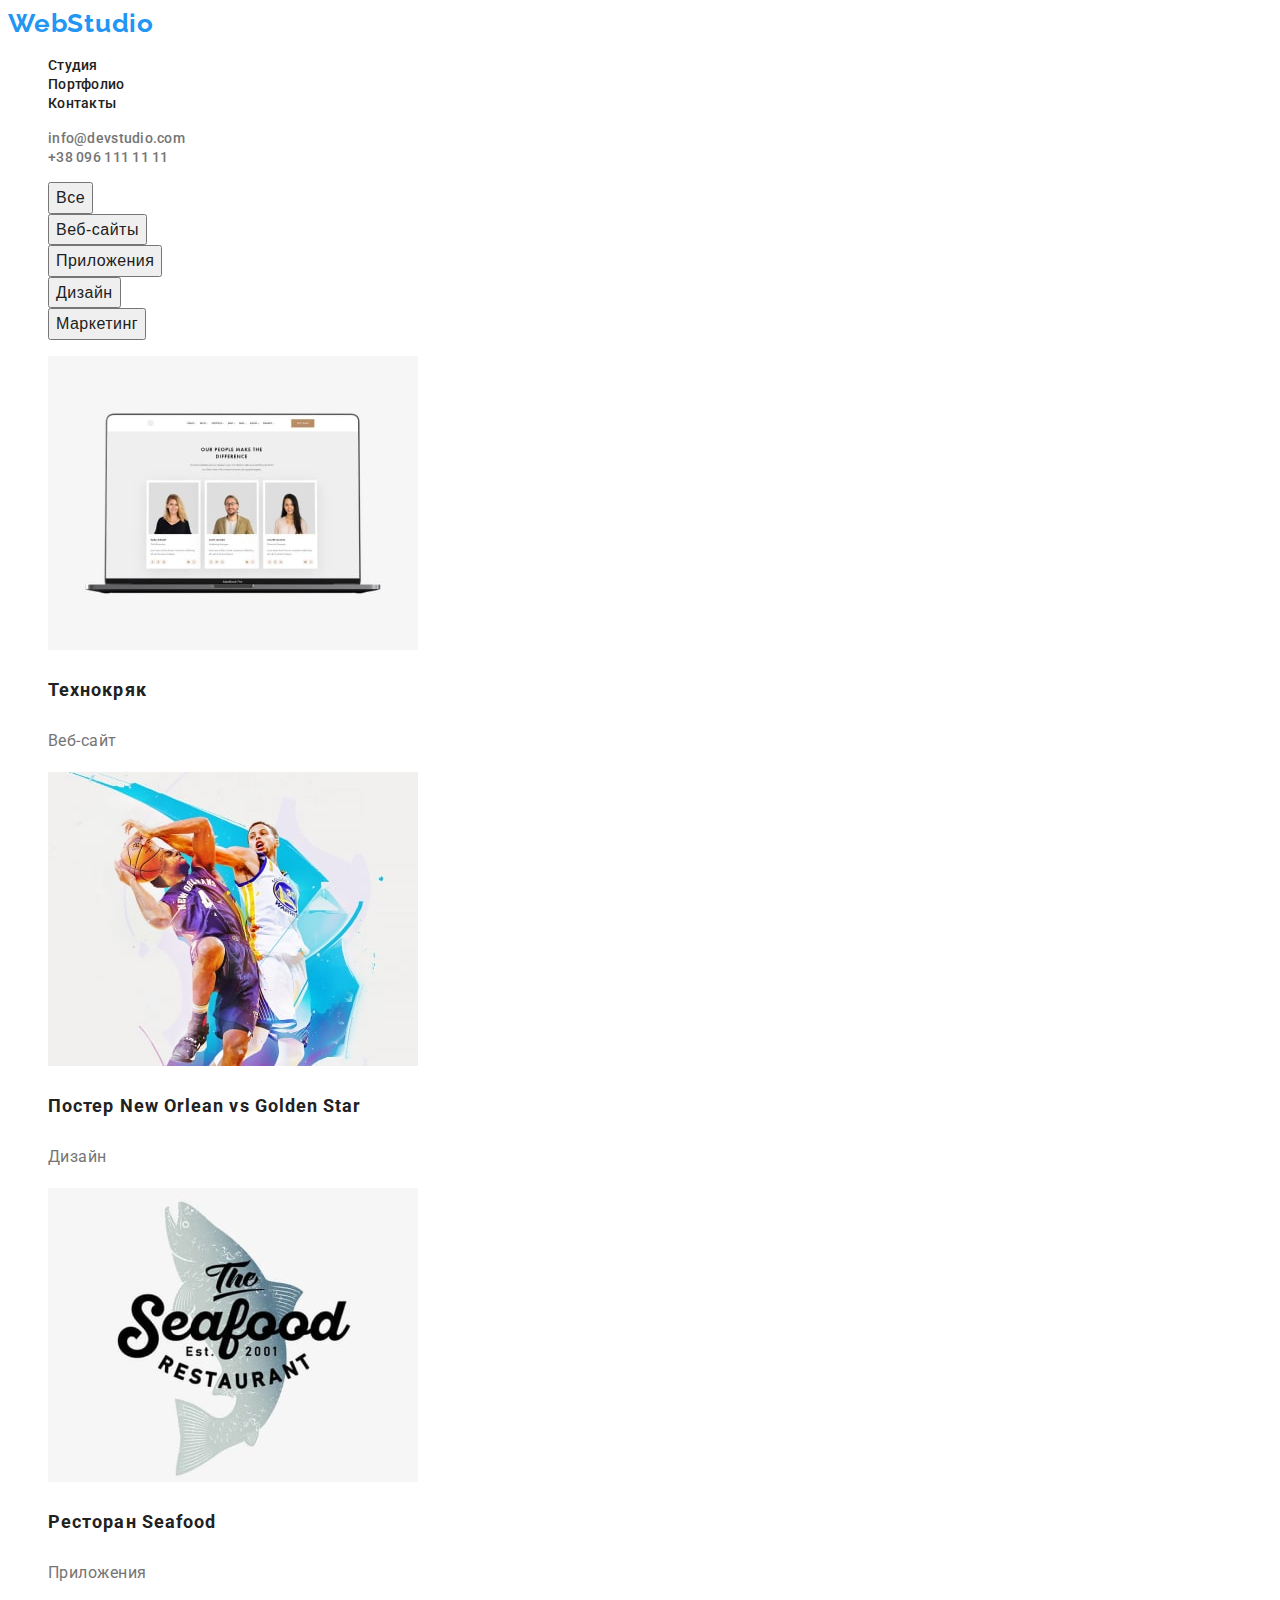
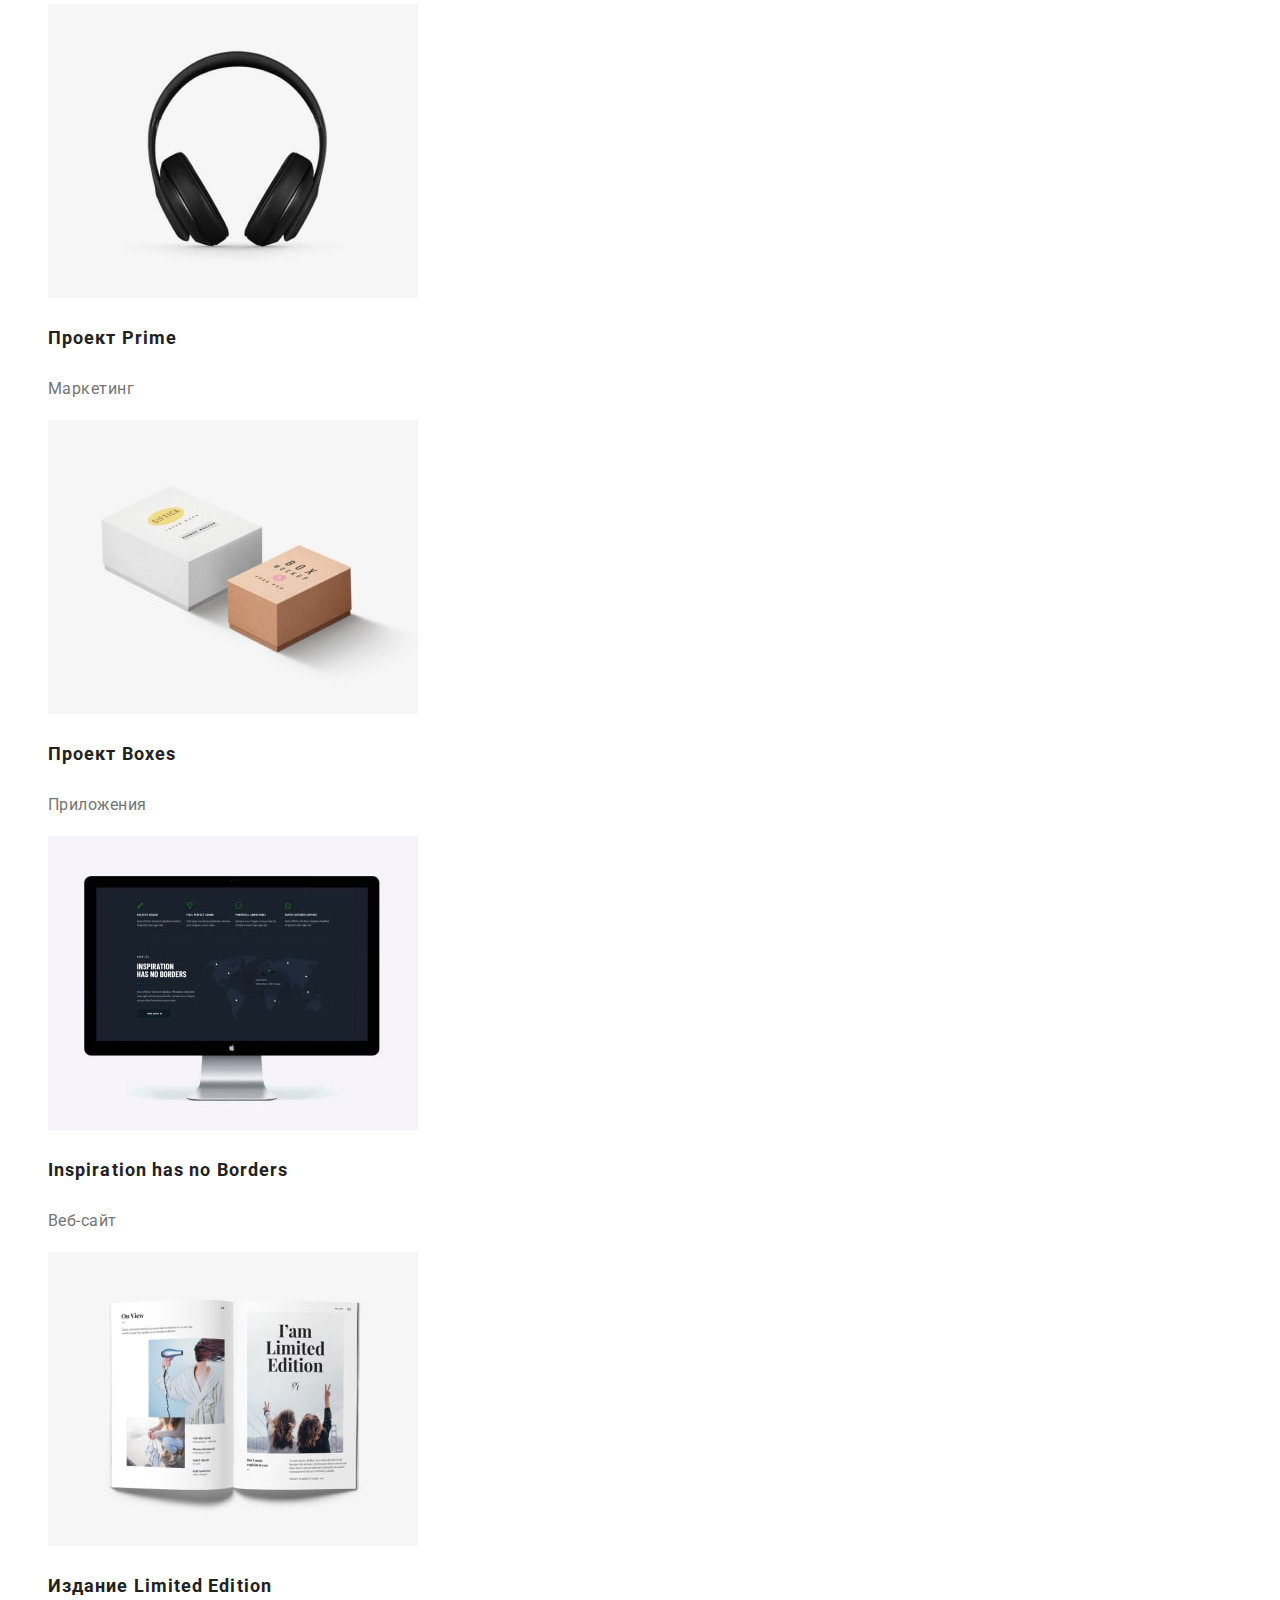
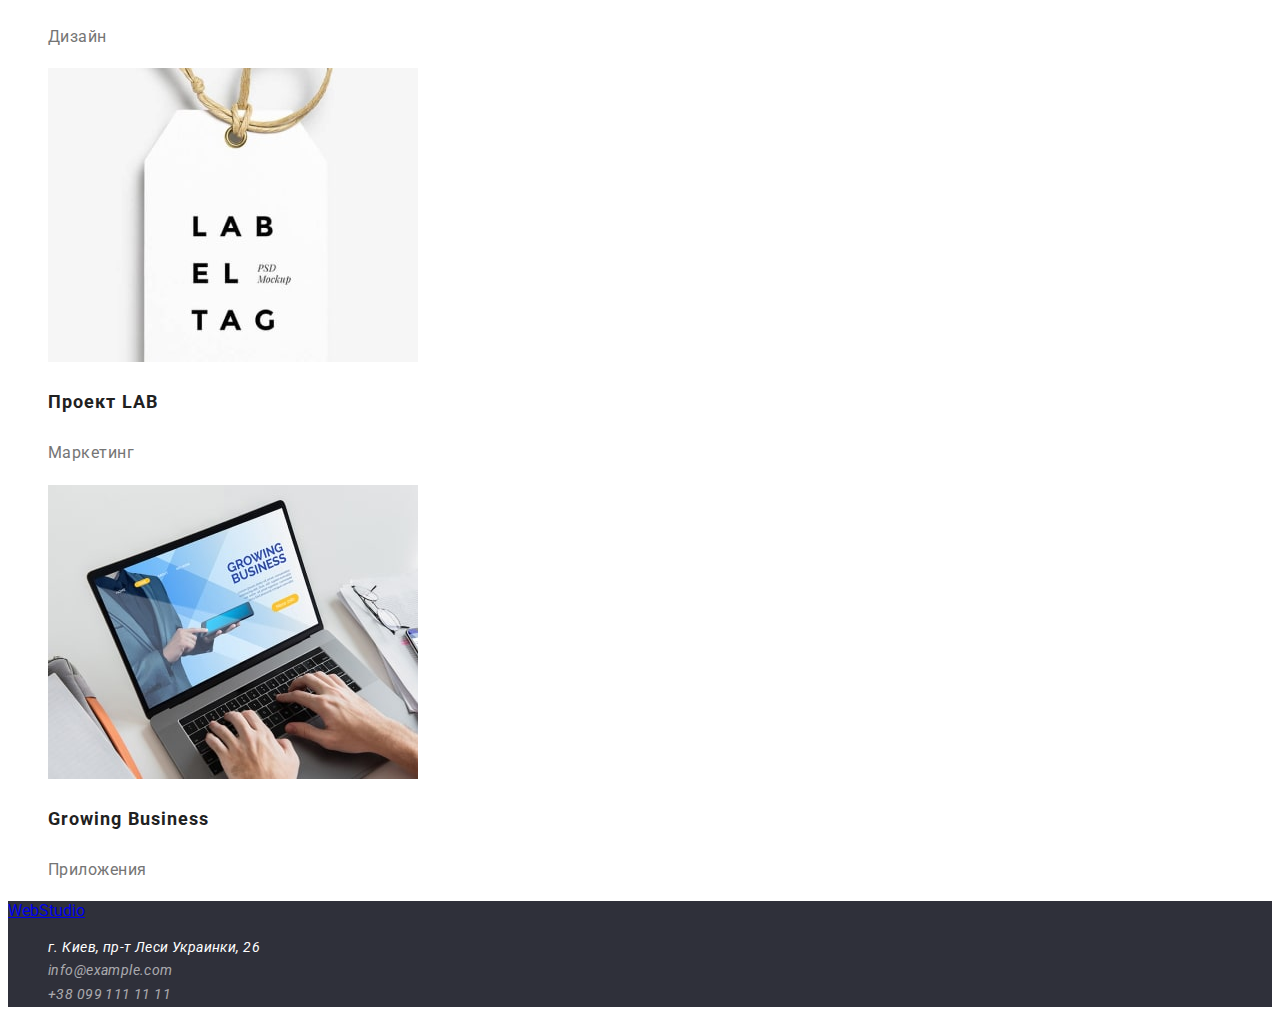
==== portfolio.html @ 2470eacc "24" ====
<!DOCTYPE html>
<html lang="ru">
<head>
    <meta charset="UTF-8">
    <meta http-equiv="X-UA-Compatible" content="IE=edge">
    <meta name="viewport" content="width=device-width, initial-scale=1.0">
    <title>Document</title>
    <link rel="preconnect" href="https://fonts.googleapis.com">
    <link rel="preconnect" href="https://fonts.gstatic.com" crossorigin>
    <link
        href="https://fonts.googleapis.com/css2?family=Montserrat:wght@400;700&family=Raleway:wght@700&family=Roboto:wght@400;500;700;900&display=swap"
        rel="stylesheet">
    <link rel="stylesheet" href="./styles/style.css">
</head>
<body>
    <header>
        <nav>
            <a href="https://galetaandrew.github.io/goit/" class="head1 link">WebStudio</a>
            <ul class="list">
                <li><a href="https://galetaandrew.github.io/goit/" class="head-btn link">Студия</a></li>
                <li><a href="https://galetaandrew.github.io/homework2/" class="head-btn link">Портфолио</a></li>
                <li><a href="#" class="head-btn link">Контакты</a></li>
            </ul>
        </nav>
        <ul class="list">
            <li><a href="mailto:info@devstudio.com" class="head-nav link">info@devstudio.com</a></li>
            <li><a href="tel:+380961111111" class="head-nav link">+38 096 111 11 11</a></li>
        </ul>
    </header>
<main>
    <section>
        <h2 class="visually-hidden">navi</h2>
        <ul class="list">
            <li>
                <button type="button" class="navi-btn">Все</button>
            </li>
            <li>
                <button type="button" class="navi-btn">Веб-сайты</button>
            </li>
            <li>
                <button type="button" class="navi-btn">Приложения</button>
            </li>
            <li>
                <button type="button" class="navi-btn">Дизайн</button>
            </li>
            <li>
                <button type="button" class="navi-btn">Маркетинг</button>
            </li>
        </ul>
    </section>
    <section>
        <h2 class="visually-hidden">project</h2>
        <ul class="list">
            <li>
                <img src="./images/img(0)-min.jpg" alt="Технокряк" width="370" height="294">
                <h3 class="project-name">Технокряк</h3>
                <p class="project-spec">Веб-сайт</p>
            </li>
            <li>
                <img src="./images/img(1)-min.jpg" alt="Постер New Orlean vs Golden Star" width="370" height="294">
                <h3 class="project-name">Постер New Orlean vs Golden Star</h3>
                <p class="project-spec">Дизайн</p>
            </li>
            <li>
                <img src="./images/img(2)-min.jpg" alt="Ресторан Seafood" width="370" height="294">
                <h3 class="project-name">Ресторан Seafood</h3>
                <p class="project-spec">Приложения</p>
            </li>
            <li>
                <img src="./images/img(3)-min.jpg" alt="Проект Prime" width="370" height="294">
                <h3 class="project-name">Проект Prime</h3>
                <p class="project-spec">Маркетинг</p>
            </li>
            <li>
                <img src="./images/img(4)-min.jpg" alt="Проект Boxes" width="370" height="294">
                <h3 class="project-name">Проект Boxes</h3>
                <p class="project-spec">Приложения</p>
            </li>
            <li>
                <img src="./images/img(5)-min.jpg" alt="Inspiration has no Borders" width="370" height="294">
                <h3 class="project-name">Inspiration has no Borders</h3>
                <p class="project-spec">Веб-сайт</p>
            </li>
            <li>
                <img src="./images/img(6)-min.jpg" alt="Издание Limited Edition" width="370" height="294">
                <h3 class="project-name">Издание Limited Edition</h3>
                <p class="project-spec">Дизайн</p>
            </li>
            <li>
                <img src="./images/img(7)-min.jpg" alt="Проект LAB" width="370" height="294">
                <h3 class="project-name">Проект LAB</h3>
                <p class="project-spec">Маркетинг</p>
            </li>
            <li>
                <img src="./images/img(8)-min.jpg" alt="Growing Business" width="370" height="294">
                <h3 class="project-name">Growing Business</h3>
                <p class="project-spec">Приложения</p>
            </li>
        </ul>
    </section>
</main>
<footer class="footer">
    <a href="./index.html" class="footer-head">WebStudio</a>
    <address>
        <ul class="list">
            <li>
                <a href="https://goo.gl/maps/yCuGq5iEMmN5MK3H8" class="footer-adress link" target="_blank"
                    rel="noopener noreferrer nofollow">г. Киев, пр-т Леси Украинки, 26</a>
            </li>
            <li>
                <a href="mailto:info@example.com" class="footer-nav link">info@example.com</a>
            </li>
            <li>
                <a href="tel:+380991111111" class="footer-nav link">+38 099 111 11 11</a>
            </li>
        </ul>
    </address>
</footer>
</body>
</html>
---- styles/style.css ----
body {
    font-family: 'roboto', sans-serif;
}

.list{
   list-style: none; 
}

.link{
    text-decoration: none;
}

.visually-hidden {
    position: absolute;
    white-space: nowrap;
    width: 1px;
    height: 1px;
    overflow: hidden;
    border: 0;
    padding: 0;
    clip: rect(0 0 0 0);
    clip-path: inset(50%);
    margin: -1px;
}

.head1{
    font-family: 'Raleway', sans-serif;
    font-style: normal;
    font-weight: 700;
    font-size: 26px;
    line-height: 1.19;
    letter-spacing: 0.03em;
    color: #2196F3;
}

.head-btn{
    font-weight: 500;
    font-size: 14px;
    line-height: 1.14;
    letter-spacing: 0.02em;
    color: #212121;
}

.head-btn:hover{
    color: #2196F3;
}

.head-btn:focus{
    color: #2196F3;
}

.head-nav{
    font-weight: 500;
    font-size: 14px;
    line-height: 1.14;
    letter-spacing: 0.02em;
    color: #757575;
}

.navi-btn{
    font-weight: 500;
    font-size: 16px;
    line-height: 1.6;
    text-align: center;
    letter-spacing: 0.03em;
    color: #212121;
}

.navi-btn:hover{
    color: #FFFFFF;
}

.navi-btn:focus{
    color: #FFFFFF;
}

.project-name{
    font-weight: 700;
    font-size: 18px;
    line-height: 2;
    letter-spacing: 0.06em;
    color: #212121;
}

.project-spec{
    font-weight: 400;
    font-size: 16px;
    line-height: 1.88;
    letter-spacing: 0.03em;
    color: #757575;
}

.footer{
    background-color: #2F303A;
}

.footer-adress {
    font-weight: 400;
    font-size: 14px;
    line-height: 1.7;
    letter-spacing: 0.03em;
    color: #FFFFFF;
}

.footer-nav {
    font-weight: 400;
    font-size: 14px;
    line-height: 1.7;
    letter-spacing: 0.03em;
    color: rgba(255, 255, 255, 0.6);
}
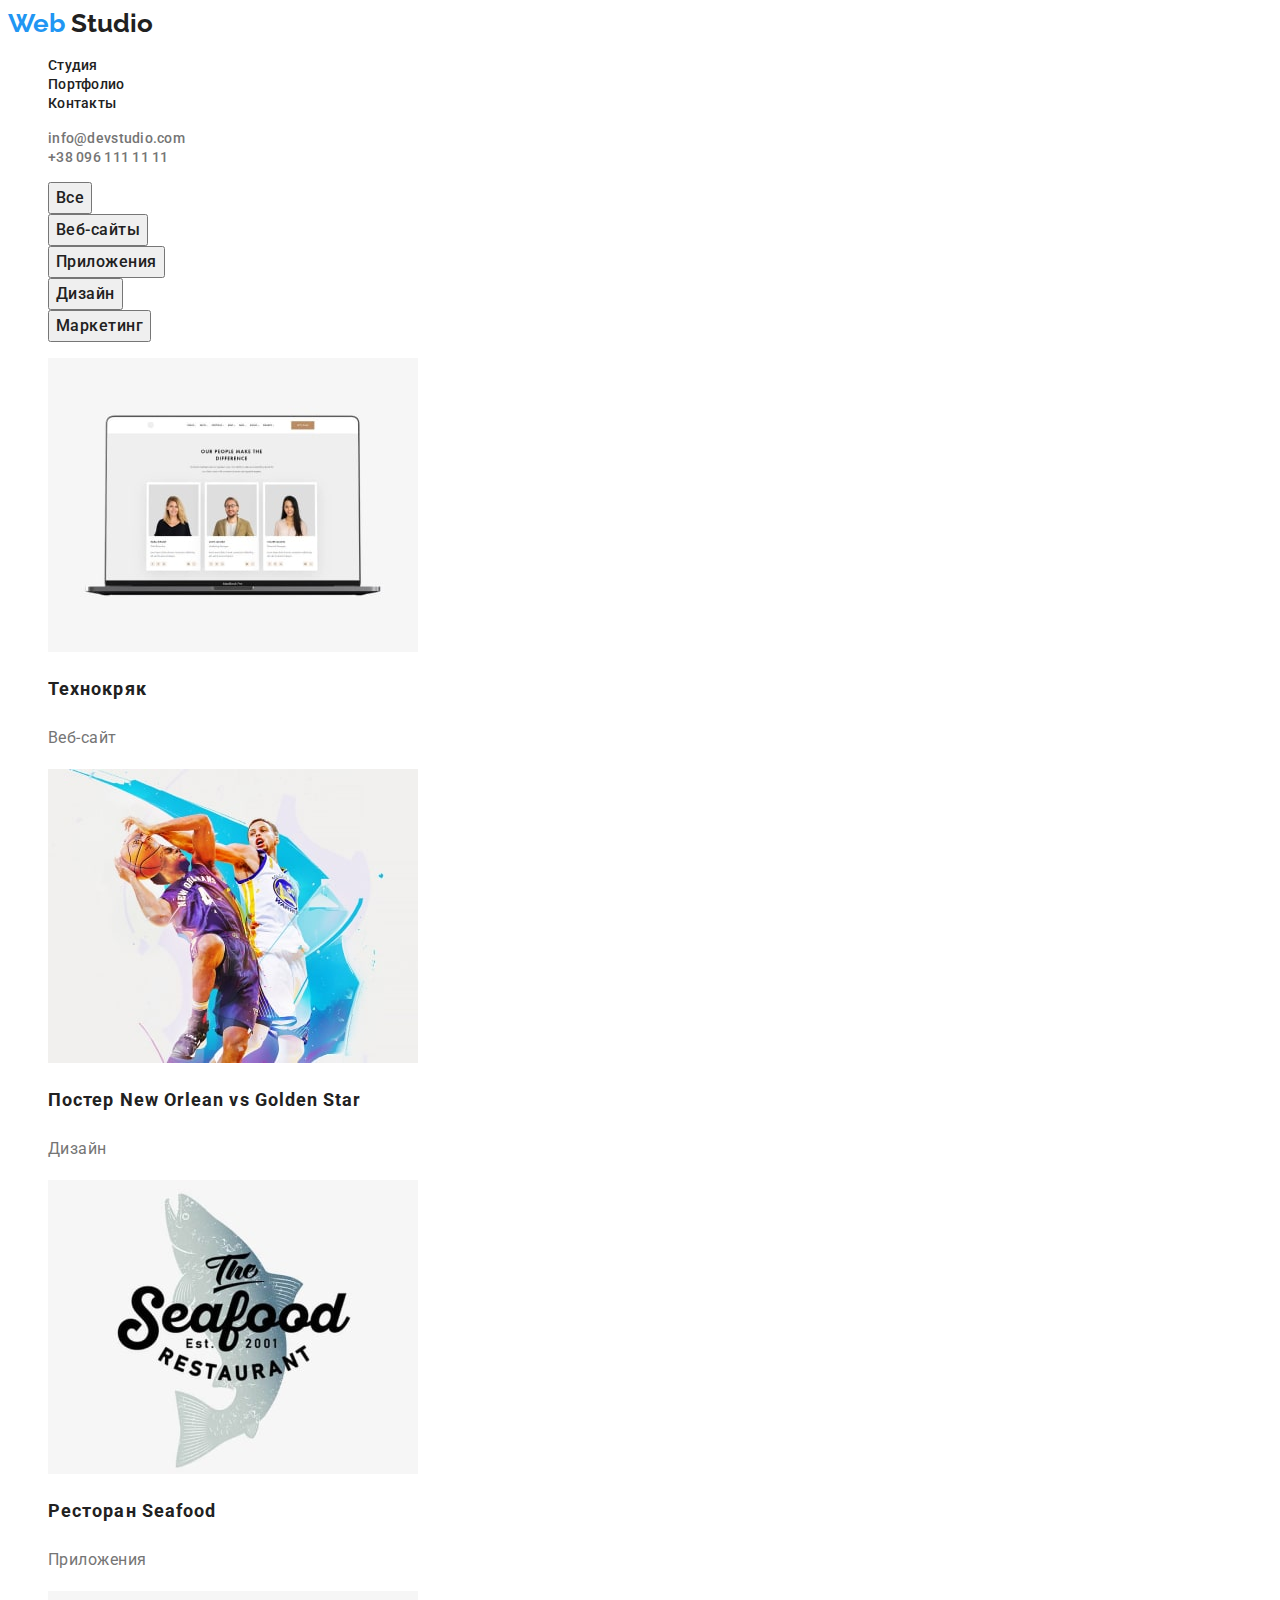
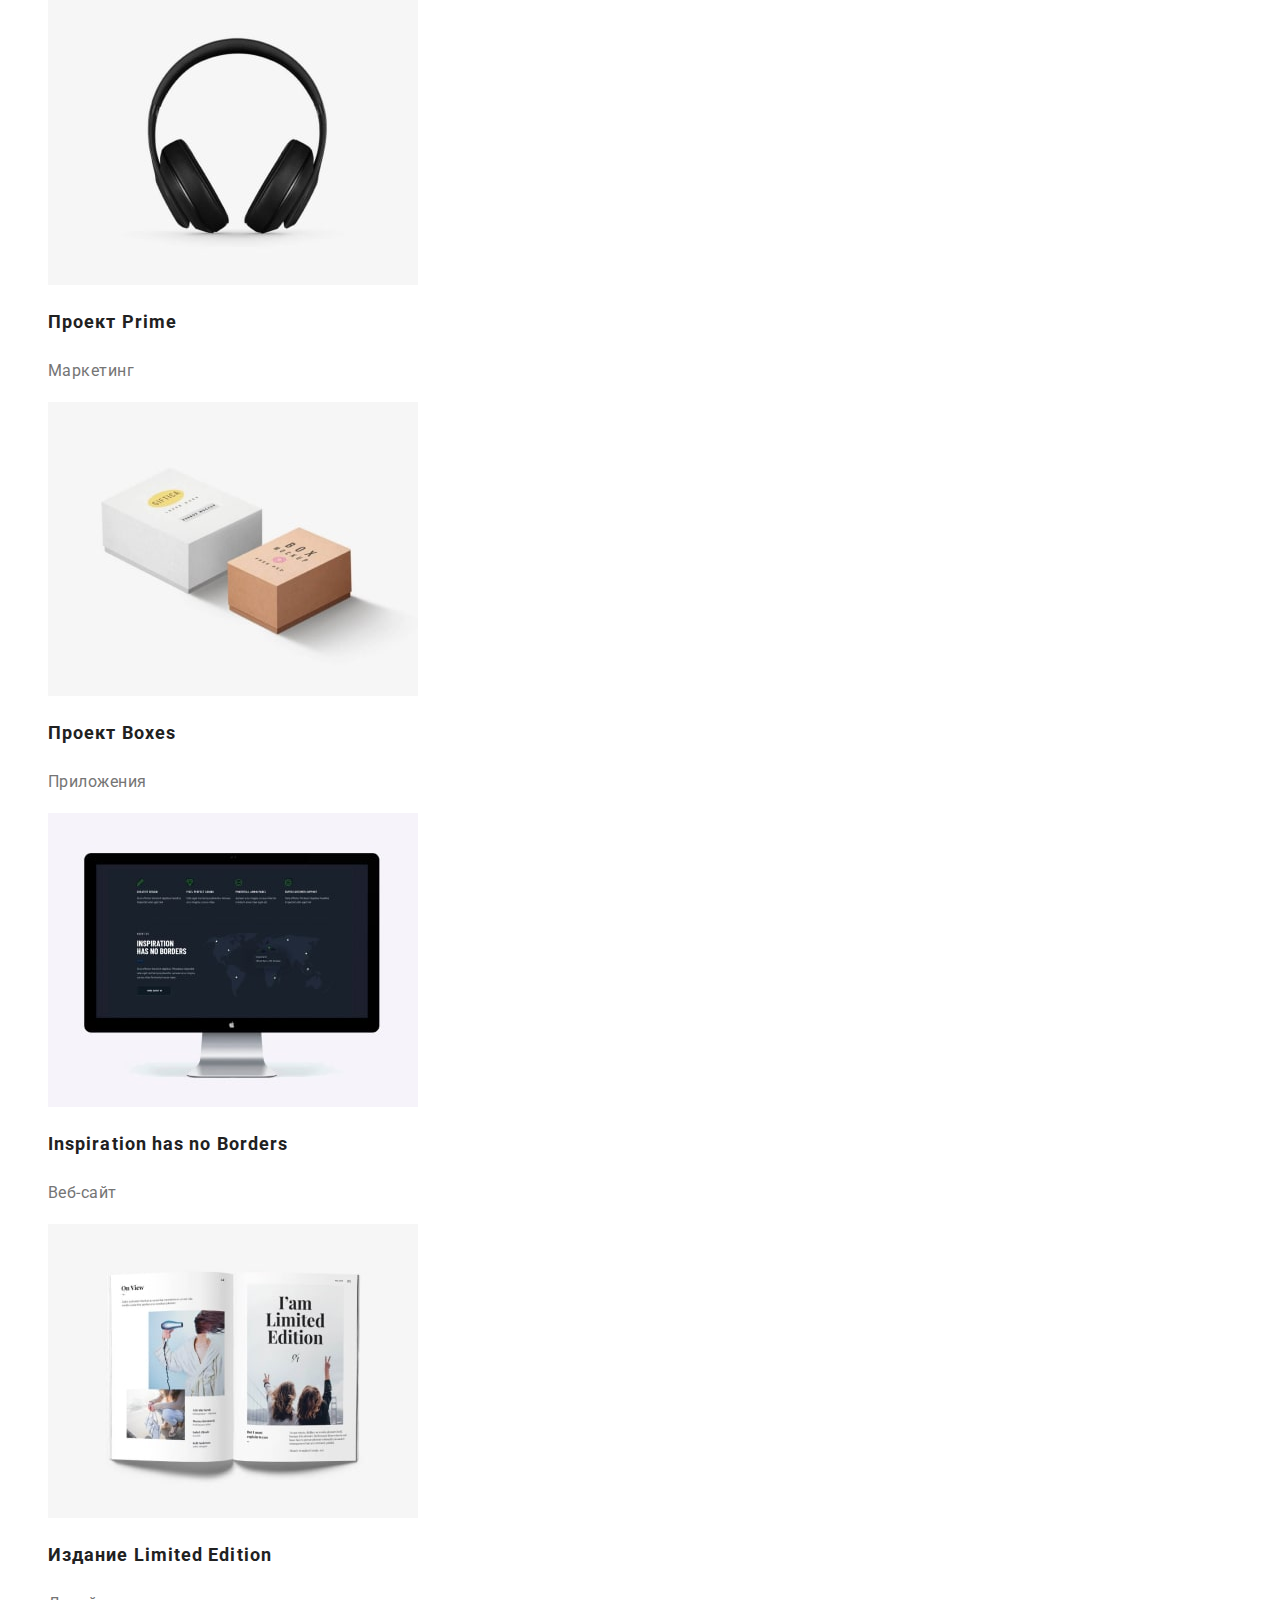
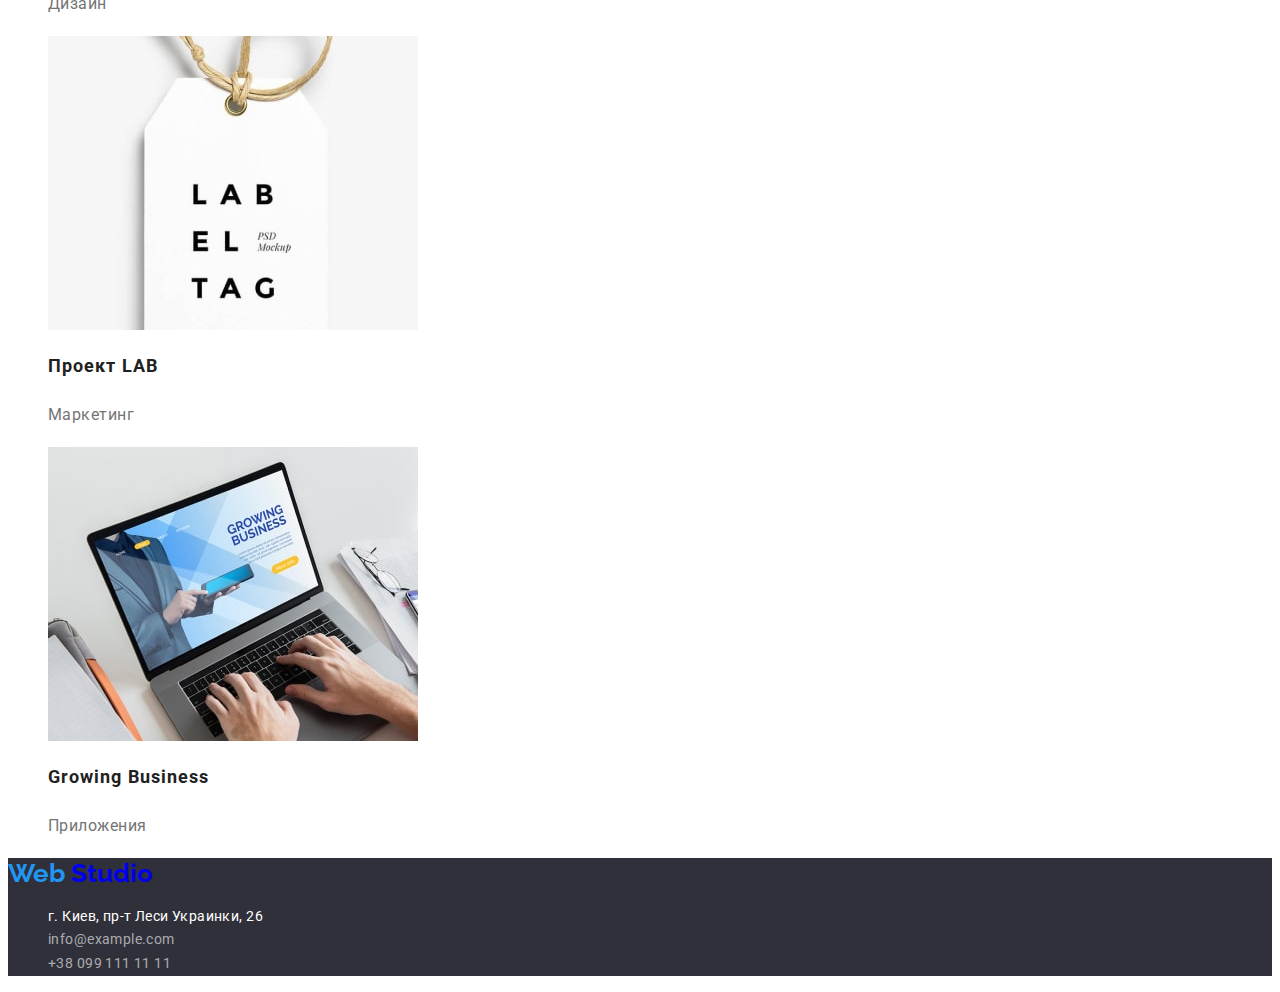
==== commit b564e7f2: "24.07" ====
--- a/portfolio.html
+++ b/portfolio.html
@@ -15,21 +15,21 @@
 <body>
     <header>
         <nav>
-            <a href="https://galetaandrew.github.io/goit/" class="head1 link">WebStudio</a>
+            <a href="./index.html" class="head link"><span class="head-color">Web</span>  Studio</a>
             <ul class="list">
-                <li><a href="https://galetaandrew.github.io/goit/" class="head-btn link">Студия</a></li>
-                <li><a href="https://galetaandrew.github.io/homework2/" class="head-btn link">Портфолио</a></li>
-                <li><a href="#" class="head-btn link">Контакты</a></li>
+                <li><a href="./index.html" class="header-link link">Студия</a></li>
+                <li><a href="./portfolio.html" class="header-link link">Портфолио</a></li>
+                <li><a href="#" class="header-link link">Контакты</a></li>
             </ul>
         </nav>
         <ul class="list">
-            <li><a href="mailto:info@devstudio.com" class="head-nav link">info@devstudio.com</a></li>
-            <li><a href="tel:+380961111111" class="head-nav link">+38 096 111 11 11</a></li>
+            <li><a href="mailto:info@devstudio.com" class="header-nav link">info@devstudio.com</a></li>
+            <li><a href="tel:+380961111111" class="header-nav link">+38 096 111 11 11</a></li>
         </ul>
     </header>
 <main>
     <section>
-        <h2 class="visually-hidden">navi</h2>
+        <h1 class="visually-hidden">Кнопки</h1>
         <ul class="list">
             <li>
                 <button type="button" class="navi-btn">Все</button>
@@ -47,60 +47,75 @@
                 <button type="button" class="navi-btn">Маркетинг</button>
             </li>
         </ul>
-    </section>
-    <section>
-        <h2 class="visually-hidden">project</h2>
         <ul class="list">
-            <li>
+            <li class="list-item">
+                <a href="#" class="link" rel="noopener noreferrer nofollow">
                 <img src="./images/img(0)-min.jpg" alt="Технокряк" width="370" height="294">
-                <h3 class="project-name">Технокряк</h3>
+                <h2 class="project-name">Технокряк</h2>
                 <p class="project-spec">Веб-сайт</p>
+                </a>
             </li>
             <li>
+                <a href="#" class="link" rel="noopener noreferrer nofollow">
                 <img src="./images/img(1)-min.jpg" alt="Постер New Orlean vs Golden Star" width="370" height="294">
-                <h3 class="project-name">Постер New Orlean vs Golden Star</h3>
+                <h2 class="project-name">Постер New Orlean vs Golden Star</h2>
                 <p class="project-spec">Дизайн</p>
+                </a>
             </li>
             <li>
+                <a href="#" class="link" rel="noopener noreferrer nofollow">
                 <img src="./images/img(2)-min.jpg" alt="Ресторан Seafood" width="370" height="294">
-                <h3 class="project-name">Ресторан Seafood</h3>
+                <h2 class="project-name">Ресторан Seafood</h2>
                 <p class="project-spec">Приложения</p>
+                </a>
             </li>
             <li>
+                <a href="#" class="link" rel="noopener noreferrer nofollow">
                 <img src="./images/img(3)-min.jpg" alt="Проект Prime" width="370" height="294">
-                <h3 class="project-name">Проект Prime</h3>
+                <h2 class="project-name">Проект Prime</h2>
                 <p class="project-spec">Маркетинг</p>
+                </a>
             </li>
             <li>
+                <a href="#" class="link" rel="noopener noreferrer nofollow">
                 <img src="./images/img(4)-min.jpg" alt="Проект Boxes" width="370" height="294">
-                <h3 class="project-name">Проект Boxes</h3>
+                <h2 class="project-name">Проект Boxes</h2>
                 <p class="project-spec">Приложения</p>
+                </a>
             </li>
             <li>
+                <a href="#" class="link" rel="noopener noreferrer nofollow">
                 <img src="./images/img(5)-min.jpg" alt="Inspiration has no Borders" width="370" height="294">
-                <h3 class="project-name">Inspiration has no Borders</h3>
+                <h2 class="project-name">Inspiration has no Borders</h2>
                 <p class="project-spec">Веб-сайт</p>
+                </a>
             </li>
             <li>
+                <a href="#" class="link" rel="noopener noreferrer nofollow">
                 <img src="./images/img(6)-min.jpg" alt="Издание Limited Edition" width="370" height="294">
-                <h3 class="project-name">Издание Limited Edition</h3>
+                <h2 class="project-name">Издание Limited Edition</h2>
                 <p class="project-spec">Дизайн</p>
+                </a>
             </li>
             <li>
+                <a href="#" class="link" rel="noopener noreferrer nofollow">
                 <img src="./images/img(7)-min.jpg" alt="Проект LAB" width="370" height="294">
-                <h3 class="project-name">Проект LAB</h3>
+                <h2 class="project-name">Проект LAB</h2>
                 <p class="project-spec">Маркетинг</p>
+                </a>
             </li>
             <li>
+                <a href="#" class="link" rel="noopener noreferrer nofollow">
                 <img src="./images/img(8)-min.jpg" alt="Growing Business" width="370" height="294">
-                <h3 class="project-name">Growing Business</h3>
+                <h2 class="project-name">Growing Business</h2>
                 <p class="project-spec">Приложения</p>
+                </a>
             </li>
         </ul>
     </section>
 </main>
 <footer class="footer">
-    <a href="./index.html" class="footer-head">WebStudio</a>
+    <a href="./index.html" class="footer-head link"><span class="head-color">Web</span> Studio</a>
     <address>
         <ul class="list">
             <li>
--- a/styles/style.css
+++ b/styles/style.css
@@ -2,12 +2,44 @@
     font-family: 'roboto', sans-serif;
 }
 
-.list{
-   list-style: none; 
-}
-
-.link{
+.head {
+    font-family: 'Raleway', sans-serif;
+    font-style: normal;
+    font-weight: 700;
+    font-size: 26px;
+    line-height: 31px;
+    color: #212121;
     text-decoration: none;
+}
+
+.head-color{
+    color: #2196F3;
+}
+
+.footer-head{
+    font-family: 'Raleway', sans-serif;
+    font-style: normal;
+    font-weight: 700;
+    font-size: 26px;
+    line-height: 31px;
+    color: #FFFFFF
+    text-decoration: none;  
+}
+
+.list {
+    list-style: none;
+}
+
+.link {
+    text-decoration: none;
+}
+
+.header-nav{
+font-weight: 500;
+    font-size: 14px;
+    line-height: 1.14;
+    letter-spacing: 0.02em;
+    color: #757575;
 }
 
 .visually-hidden {
@@ -23,25 +55,140 @@
     margin: -1px;
 }
 
-.head1{
-    font-family: 'Raleway', sans-serif;
-    font-style: normal;
-    font-weight: 700;
-    font-size: 26px;
+.header-link {
+    font-weight: 500;
+    font-size: 14px;
+    line-height: 1.12;
+    letter-spacing: 0.02em;
+    color: #212121;
+}
+
+.header-link:hover,
+.header-link:focus,
+.header-nav:hover,
+.header-nav:focus,
+.footer-adress:hover,
+.footer-adress:focus,
+.footer-nav:hover,
+.footer-nav:focus{
+    color: #2196F3
+}
+
+.class-item{
+    cursor: pointer;
+}
+
+.header1 {
+    font-weight: 900;
+    font-size: 44px;
+    line-height: 1.36;
+    color: #ffff;
+    letter-spacing: 0.06em;
+    text-transform: uppercase
+}
+
+.header-button {
+    font-weight: 700;
+    font-size: 16px;
+    line-height: 1.87;
+    letter-spacing: 0.06em;
+    color: #ffff;
+    background-color: #2196F3;
+}
+
+.section1 {
+    background-color: #2F303A;
+}
+
+.characteristic {
+    font-weight: 700;
+    font-size: 14px;
+    line-height: 1.14;
+    letter-spacing: 0.03em;
+    color: #212121;
+    text-transform: uppercase;
+}
+
+.characteristic-par {
+    font-weight: 400;
+    font-size: 14px;
+    line-height: 1.7;
+    letter-spacing: 0.03em;
+    color: #757575;
+}
+
+.whatwedo {
+    font-weight: 700;
+    font-size: 36px;
+    line-height: 1.17;
+    letter-spacing: 0.03em;
+    color: #212121;
+}
+
+.team-sec{
+    background-color: #f5f5f5;
+}
+
+.team {
+    font-weight: 700;
+    font-size: 36px;
+    line-height: 1.17;
+    letter-spacing: 0.03em;
+    color: #212121;
+}
+
+.team-pers{
+    background-color: #FFFFFF;
+}
+
+.team-name {
+    font-weight: 500;
+    font-size: 16px;
     line-height: 1.19;
     letter-spacing: 0.03em;
-    color: #2196F3;
-}
-
-.head-btn{
-    font-weight: 500;
-    font-size: 14px;
-    line-height: 1.14;
-    letter-spacing: 0.02em;
-    color: #212121;
-}
-
-.head-btn:hover{
+    color: #212121;
+}
+
+.team-post {
+    font-weight: 400;
+    font-size: 16px;
+    line-height: 1.19;
+    letter-spacing: 0.03em;
+    color: #757575;
+}
+
+.footer-adress {
+    font-weight: 400;
+    font-size: 14px;
+    line-height: 1.7;
+    letter-spacing: 0.03em;
+    font-style: normal;
+    color: #FFFFFF;
+}
+
+.footer-nav {
+    font-weight: 400;
+    font-size: 14px;
+    line-height: 1.7;
+    letter-spacing: 0.03em;
+    font-style: normal;
+    color: rgba(255, 255, 255, 0.6);
+}
+
+.visually-hidden {
+    position: absolute;
+    white-space: nowrap;
+    width: 1px;
+    height: 1px;
+    overflow: hidden;
+    border: 0;
+    padding: 0;
+    clip: rect(0 0 0 0);
+    clip-path: inset(50%);
+    margin: -1px;
+}
+
+.head-btn:hover, .{
     color: #2196F3;
 }
 
@@ -49,29 +196,22 @@
     color: #2196F3;
 }
 
-.head-nav{
+.navi-btn{
+    font-family: 'Roboto';
+    font-style: normal;
     font-weight: 500;
-    font-size: 14px;
-    line-height: 1.14;
-    letter-spacing: 0.02em;
-    color: #757575;
-}
-
-.navi-btn{
-    font-weight: 500;
-    font-size: 16px;
-    line-height: 1.6;
+    font-size: 16px;
+    line-height: 1.63;
     text-align: center;
     letter-spacing: 0.03em;
     color: #212121;
 }
 
-.navi-btn:hover{
+.navi-btn:hover, 
+.navi-btn:focus{
+    background-color: #2196F3;
     color: #FFFFFF;
-}
-
-.navi-btn:focus{
-    color: #FFFFFF;
+    cursor: pointer;
 }
 
 .project-name{
@@ -108,4 +248,5 @@
     line-height: 1.7;
     letter-spacing: 0.03em;
     color: rgba(255, 255, 255, 0.6);
-}+}
+
